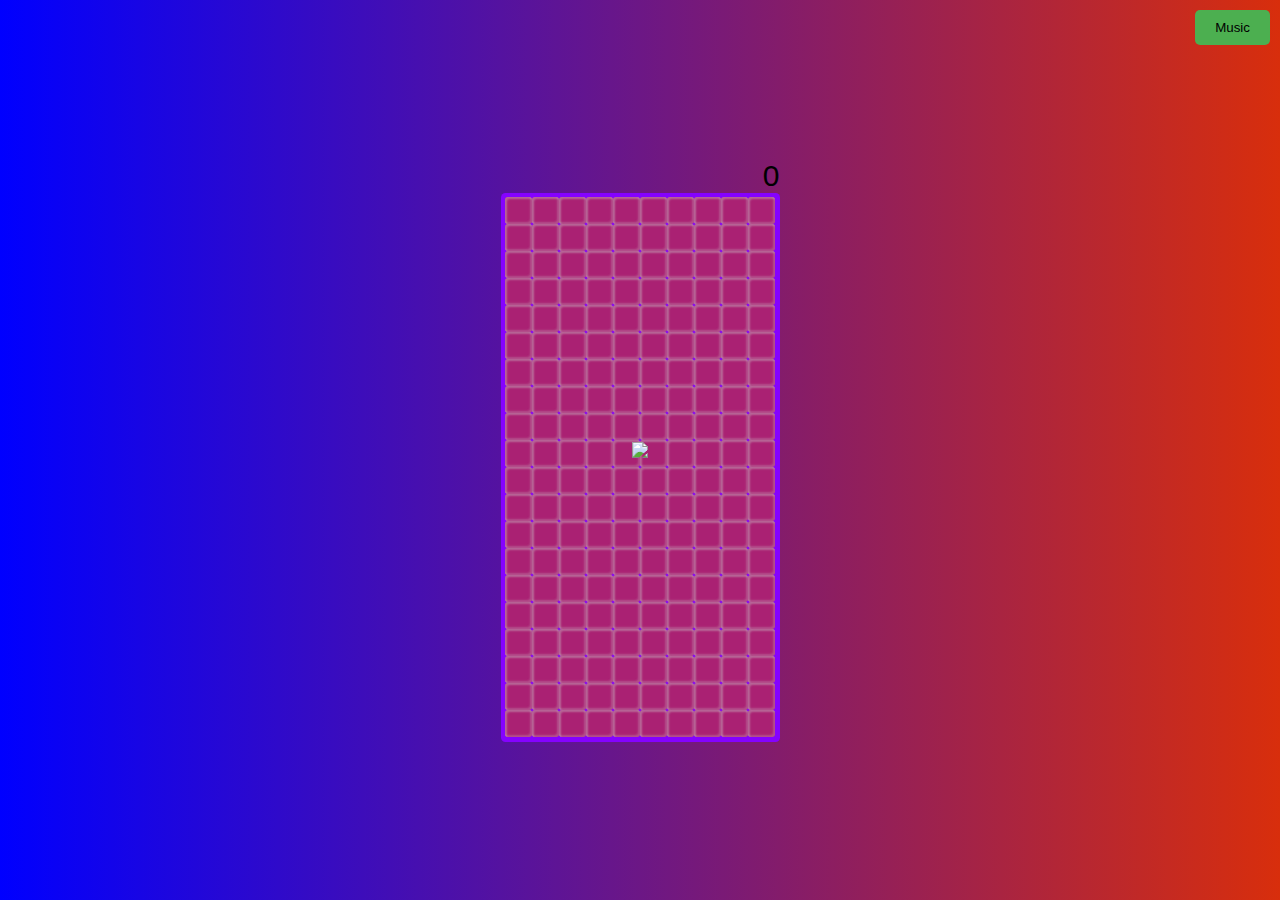
==== main.html @ 893daff6 "700" ====
<!DOCTYPE html>
<html lang="en">
  <head>
    <meta charset="UTF-8" />
    <meta name="viewport" content="width=device-width, initial-scale=1.0" />
    <title>Document</title>
    <link rel="stylesheet" href="style.css" />
  </head>
  <body>
    <div class="game">
      <div class="score">0</div>
      <div class="tetris"></div>
    </div>

    <div class="game-over">
      <button class="button">
        <span
          ><a href="./main.html" style="text-decoration: none; color: white"
            >Restart?</a
          >
        </span>
      </button>
    </div>
    <audio id="backgroundMusic" loop>
      <source
        src="music/2020-03-22_-_8_Bit_Surf_-_FesliyanStudios.com_-_David_Renda.mp3"
      />
      Your browser does not support the audio element.
    </audio>
    <button id="toggleMusic" class="music_button">
      <span>Music</span>
    </button>
    <script>
        function show_loader() {
        var img = document.createElement("img");
        img.src = "https://media.tenor.com/wpSo-8CrXqUAAAAi/loading-loading-forever.gif";
        img.className = "loader";
        img.id = "image";
        document.body.appendChild(img);
    }
    show_loader();

    setTimeout(function () {
        document.getElementById("image").classList.add("loaderOut");
    }, 700);

      document.addEventListener("DOMContentLoaded", function () {
        var music = document.getElementById("backgroundMusic");
        var toggleButton = document.getElementById("toggleMusic");

        music.play();

        toggleButton.addEventListener("click", function () {
          if (music.paused) {
            music.play();
          } else {
            music.pause();
          }
        });

        toggleButton.addEventListener("click", function () {
          this.classList.toggle("active");
        });
      });
    </script>

    <script type="module" src="main.js"></script>
  </body>
</html>
---- style.css ----
* {
  margin: 0;
}

body {
  background: linear-gradient(90deg, rgb(0, 0, 255), rgb(216, 46, 12));
  height: 100vh;
  user-select: none;
  display: flex;
  justify-content: center;
  align-items: center;
}

.tetris {
  background-color: rgb(133, 2, 255);
  padding: 0.5vh;
  border-radius: 0.5vh;
  display: grid;
  grid-template-columns: repeat(10, auto);
  grid-template-rows: repeat(20, auto);
}

.tetris div {
  height: min(3vh, 7vw);
  width: min(3vh, 7vw);
  background-color: rgba(187, 49, 49, 0.678);
  border-radius: 0.3vh;
  box-shadow: inset 2px 2px 2px rgba(204, 204, 204, 0.407),
    inset -2px -2px 2px rgba(204, 204, 204, 0.274);
}

.tetris .O {
  background-color: rgb(216, 239, 0);
  box-shadow: inset 3px 3px 3px rgba(255, 255, 255, 0.213),
    inset -3px -3px 3px rgba(88, 4, 22, 0.532),
    12px 12px 24px rgba(0, 0, 0, 0.6);
}

.tetris .L {
  background: rgb(33, 162, 202);
  box-shadow: inset 3px 3px 3px rgba(255, 255, 255, 0.213),
    inset -3px -3px 3px rgba(4, 59, 88, 0.532),
    12px 12px 24px rgba(0, 0, 0, 0.6);
}

.tetris .J {
  background: rgb(186, 177, 79);
  box-shadow: inset 3px 3px 3px rgba(255, 255, 255, 0.213),
    inset -3px -3px 3px rgba(88, 63, 4, 0.532),
    12px 12px 24px rgba(0, 0, 0, 0.6);
}

.tetris .I {
  background: rgb(50, 92, 244);
  box-shadow: inset 3px 3px 3px rgba(255, 255, 255, 0.213),
    inset -3px -3px 3px rgba(4, 4, 88, 0.532), 12px 12px 24px rgba(0, 0, 0, 0.6);
}

.tetris .Z {
  background: rgb(215, 116, 77);
  box-shadow: inset 3px 3px 3px rgba(255, 255, 255, 0.213),
    inset -3px -3px 3px rgba(88, 32, 4, 0.532),
    12px 12px 24px rgba(0, 0, 0, 0.6);
}

.tetris .T {
  background: rgb(194, 89, 235);
  box-shadow: inset 3px 3px 3px rgba(255, 255, 255, 0.213),
    inset -3px -3px 3px rgba(85, 4, 88, 0.532),
    12px 12px 24px rgba(0, 0, 0, 0.6);
}

.tetris .S {
  background: rgb(62, 191, 101);
  box-shadow: inset 3px 3px 3px rgba(255, 255, 255, 0.213),
    inset -3px -3px 3px rgba(4, 88, 43, 0.532),
    12px 12px 24px rgba(0, 0, 0, 0.6);
}

.game-over {
  position: fixed;
  background-color: rgba(14, 11, 11, 0.5);
  width: 100%;
  height: 100%;
  display: none;
  justify-content: center;
  align-items: center;
}

.score {
  font-family: Arial;
  font-size: 30px;
  text-align: right;
}

.button {
  border-radius: 4px;
  background-color: #f4511e;
  border: none;
  color: #ffffff;
  text-align: center;
  font-size: 28px;
  padding: 20px;
  width: 200px;
  transition: all 0.5s;
  cursor: pointer;
  margin: 5px;
}

.button span {
  cursor: pointer;
  display: inline-block;
  position: relative;
  transition: 0.5s;
}

.button span:after {
  content: "\00bb";
  position: absolute;
  opacity: 0;
  top: 0;
  right: -20px;
  transition: 0.5s;
}

.button:hover span {
  padding-right: 25px;
}

.button:hover span:after {
  opacity: 1;
  right: 0;
}

.music_button {
  position: fixed;
  top: 10px;
  right: 10px;
  padding: 10px 20px;
  background-color: #4caf50;
  border: none;
  border-radius: 5px;
  cursor: pointer;
}

.music_button:hover {
  background-color: #45a049;
}

.music_button.active {
  background-color: red;
}

.loader {
  position: fixed;
  top: 50%;
  left: 50%;
  transform: translate(-50%, -50%);
}

.loaderOut {
  display: none;
}
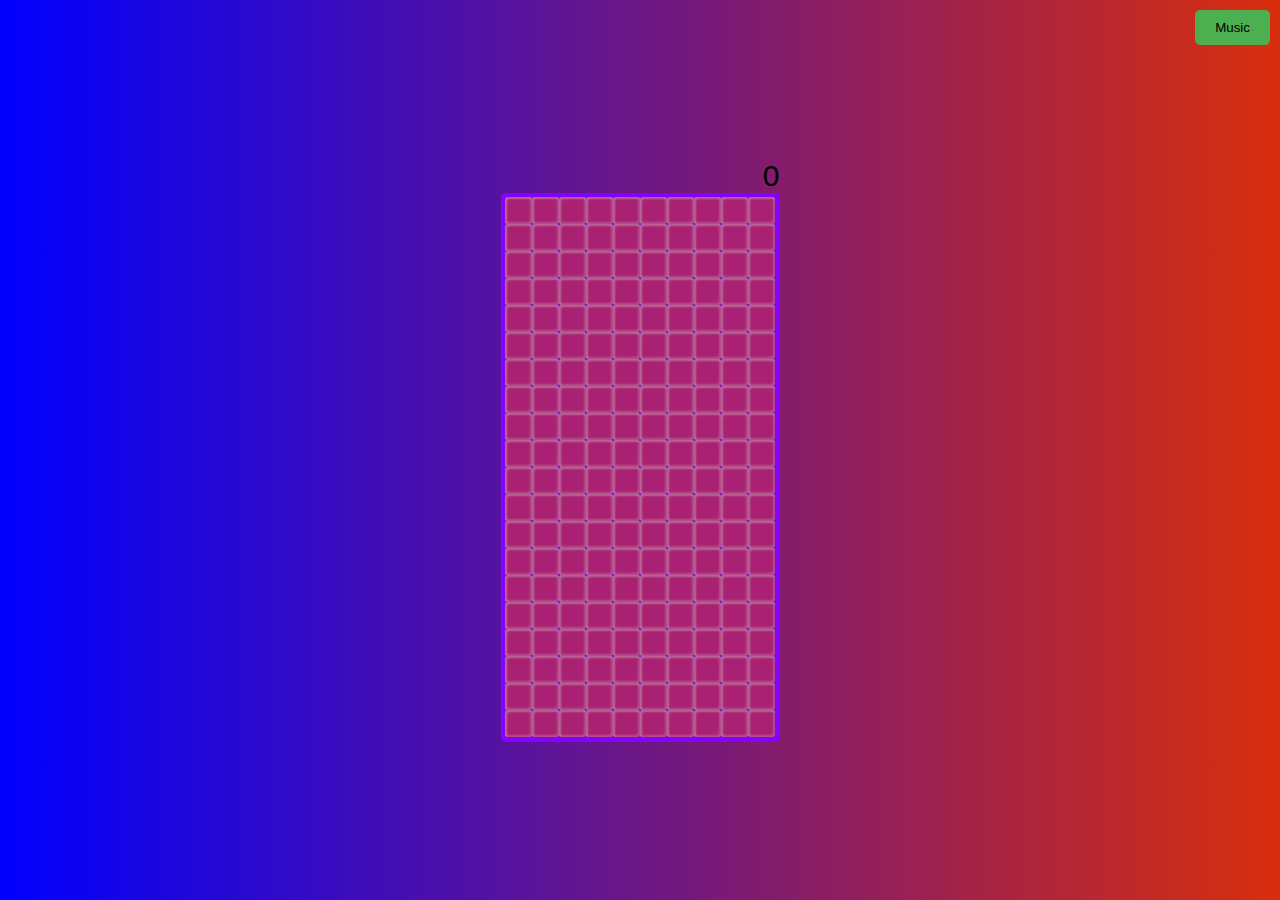
==== commit 4086a80e: "Update main.html" ====
--- a/main.html
+++ b/main.html
@@ -42,7 +42,7 @@
 
     setTimeout(function () {
         document.getElementById("image").classList.add("loaderOut");
-    }, 700);
+    }, 600);
 
       document.addEventListener("DOMContentLoaded", function () {
         var music = document.getElementById("backgroundMusic");
